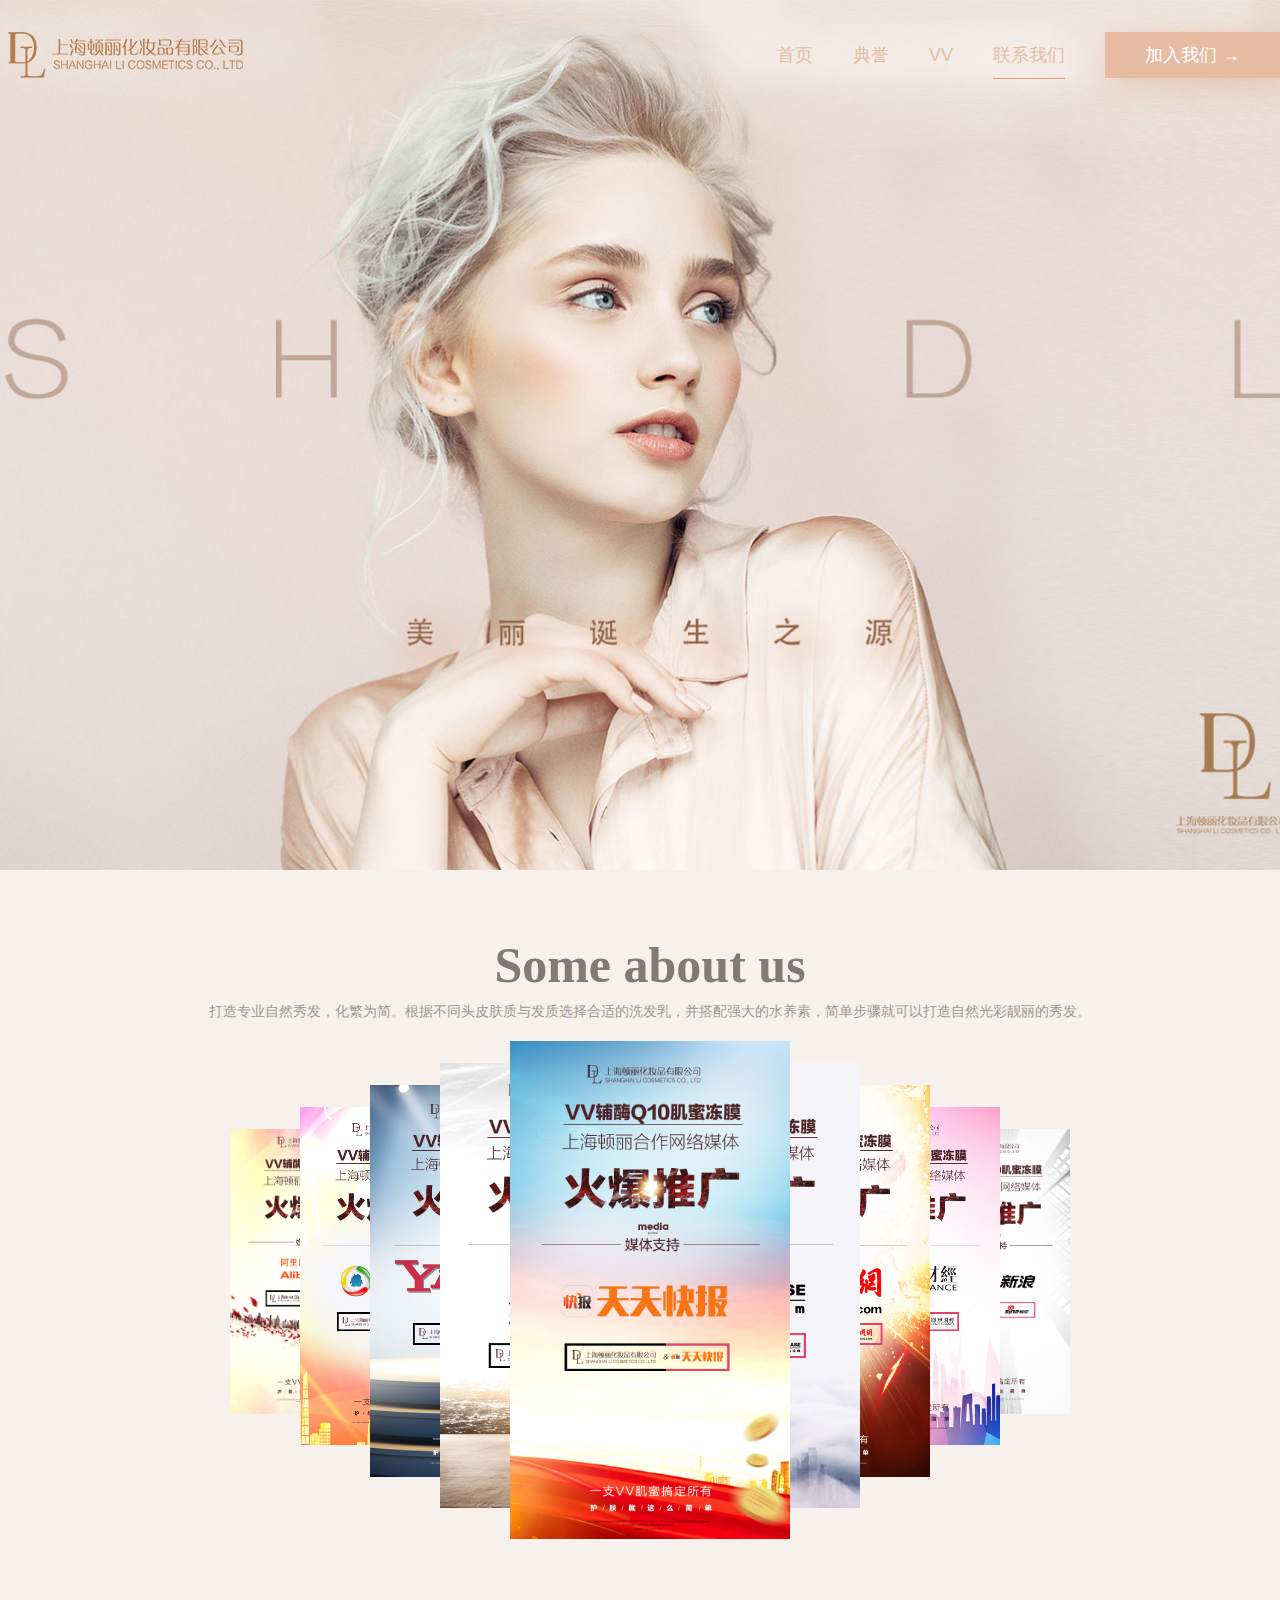
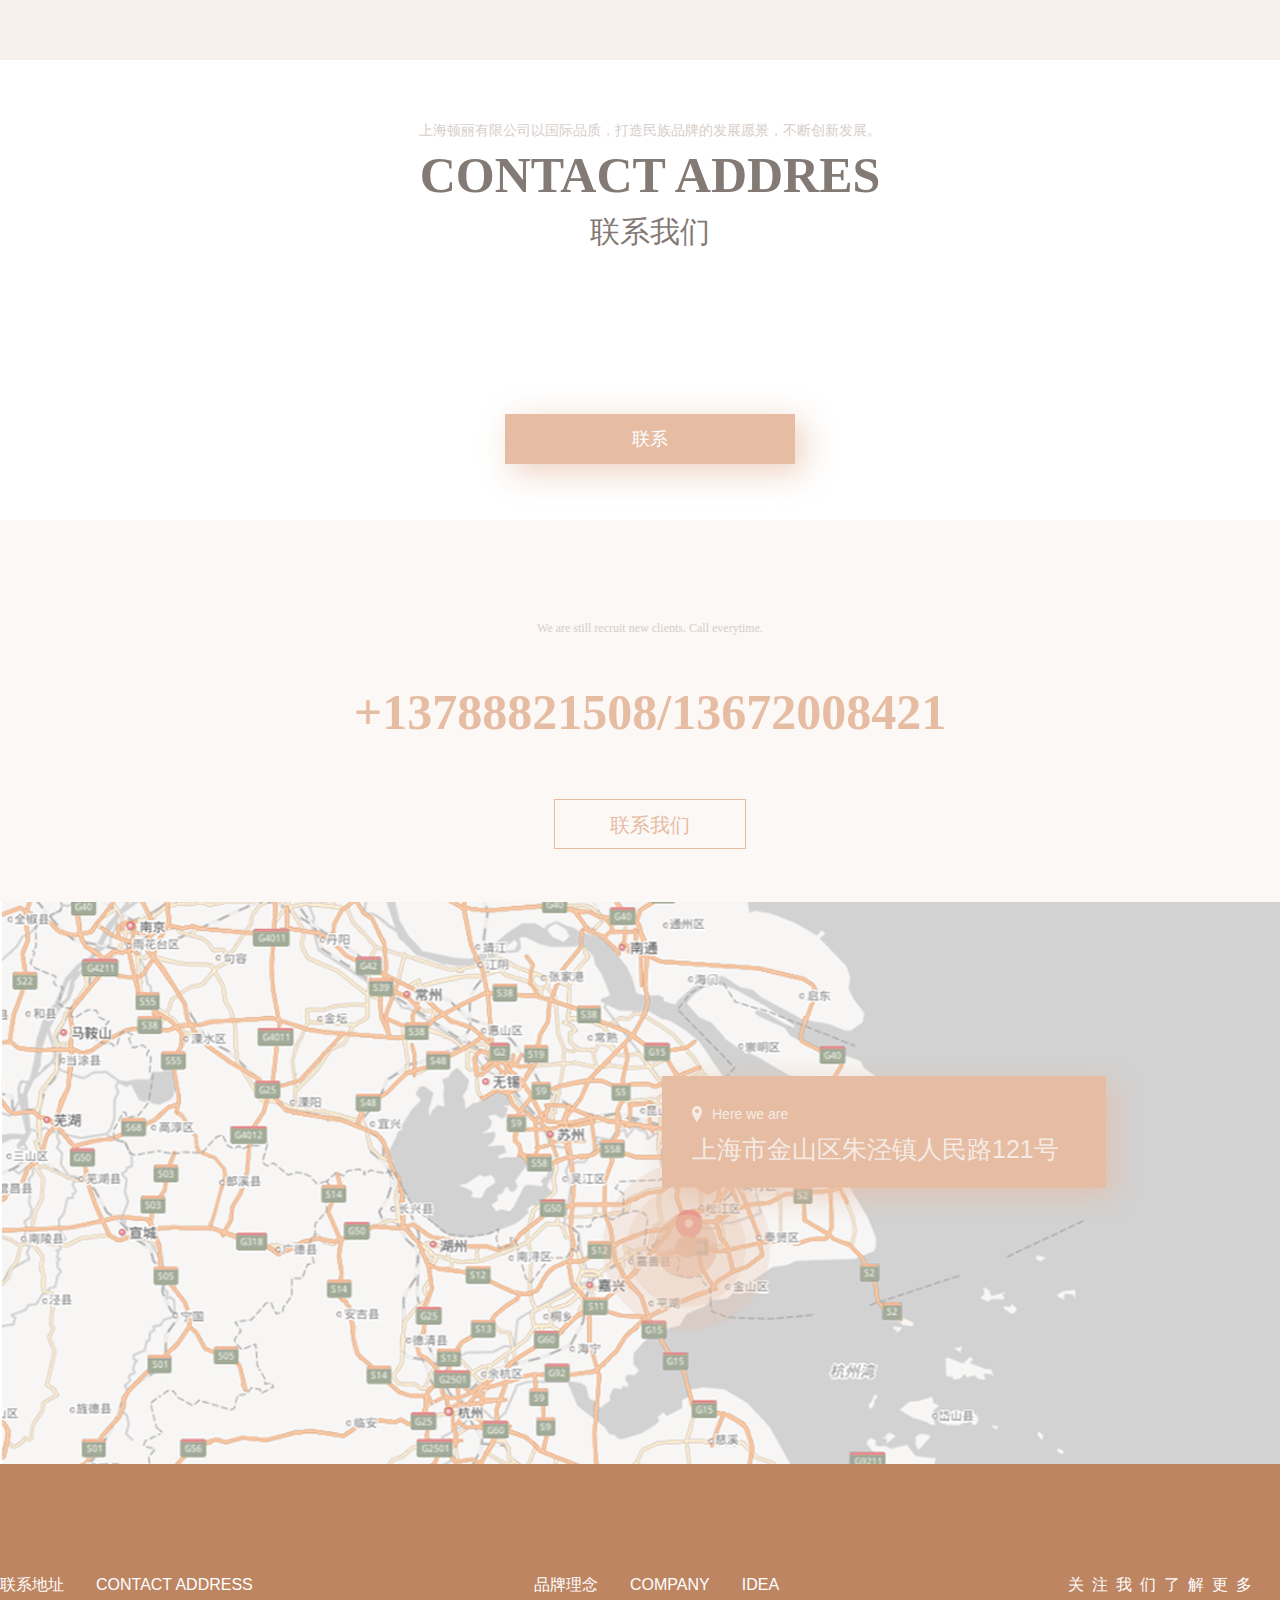
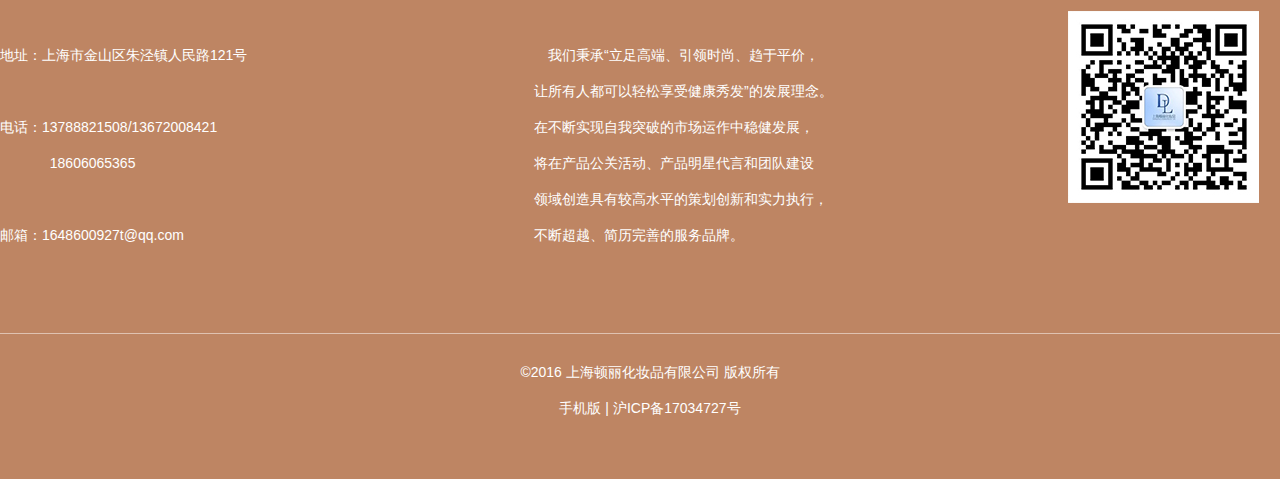
==== conactus/index.html @ 6d12d80c "update" ====
<!DOCTYPE html>
<html lang="en">
<head>
  <meta charset="UTF-8">
  <title>VV</title>
  <link href="../assets/normalize.css" rel="stylesheet">
  <link href="../assets/normal.css" rel="stylesheet">
  <link href="../assets/conactus.css" rel="stylesheet">
  <script type="text/javascript" src="../assets/jquery-1.11.0.min.js"></script>
  <script type="text/javascript" src="../assets/jQuery-easing.js"></script>
  <script type="text/javascript" src="../assets/jQuery-jcImgScroll.js"></script>
  <script type="text/javascript">
    $(function(){
      $('#row6banner').jcImgScroll({
        arrow : {
          width:140,
          height:500,
          x:60,
          y:0
        },
        width :280, //设置图片宽度
        height:500, //设置图片高度
        imgtop:22,//每张图片的上下偏移量
        imgleft:-10,//每张图片的左边偏移量
        imgwidth:30,//每张图片的宽度偏移量
        imgheight:44,//每张图片的高度偏移量
        count : 9,
        offsetX : 60,
        NumBtn : false,
        title:false,
        setZoom:.8
      });
    });
  </script>
</head>
<body>
  <header class="navigation container">
    <div class="content">
      <div class="logo pull-left"></div>
      <ul class="nav-list pull-right">
        <li><a href="../">首页</a></li>
        <li><a href="../dianyu">典誉</a></li>
        <li><a href="../vv">VV</a></li>
        <li class="active"><a href="../conactus">联系我们</a></li>
        <li class="join"><a href="../conactus">加入我们 →</a></li>
      </ul>
      <div class="clearfix"></div>
    </div>
  </header>
  <section class="container row1">
  </section>
  <section class="container row2">
    <div class="content">
      <div class="toptext">Some about us</div>
      <div class="maintext">打造专业自然秀发，化繁为简。根据不同头皮肤质与发质选择合适的洗发乳，并搭配强大的水养素，简单步骤就可以打造自然光彩靓丽的秀发。</div>
      <div id="row6banner" class="jcImgScroll">
        <ul>
          <li><a path="../assets/images/conactus-scroll/1.jpg"></a></li>
          <li><a path="../assets/images/conactus-scroll/2.jpg"></a></li>
          <li><a path="../assets/images/conactus-scroll/3.jpg"></a></li>
          <li><a path="../assets/images/conactus-scroll/4.jpg"></a></li>
          <li><a path="../assets/images/conactus-scroll/5.jpg"></a></li>
          <li><a path="../assets/images/conactus-scroll/6.jpg"></a></li>
          <li><a path="../assets/images/conactus-scroll/7.jpg"></a></li>
          <li><a path="../assets/images/conactus-scroll/8.jpg"></a></li>
          <li><a path="../assets/images/conactus-scroll/9.jpg"></a></li>
        </ul>
      </div>
    </div>
  </section>
  <section class="container row3">
    <div class="content">
      <div class="toptext">上海顿丽有限公司以国际品质，打造民族品牌的发展愿景，不断创新发展。</div>
      <div class="maintext">CONTACT ADDRES</div>
      <div class="bottomtext">联系我们</div>
      <a class="conact" href="">联系</a>
    </div>
  </section>
  <section class="container row4">
    <div class="content">
      <div class="toptext">We are still recruit new clients. Call everytime.</div>
      <div class="maintext">+13788821508/13672008421</div>
      <a class="conactus" href="./conactus">联系我们</a>
      <div class="map">
        <div class="point">
          <div class="pointtext">Here we are</div>
          <div class="pointmaintext">上海市金山区朱泾镇人民路121号</div>
        </div>
      </div>
    </div>
  </section>
  <footer class="footer container">
    <div class="content">
      <div class="list">
        <div class="title">联系地址&emsp;&emsp;CONTACT ADDRESS</div>
        <div class="listcontent">
          地址：上海市金山区朱泾镇人民路121号<br><br>
          电话：13788821508/13672008421<br>
          &emsp;&emsp;&emsp;&nbsp;&nbsp;18606065365<br><br>
          邮箱：1648600927t@qq.com
        </div>
      </div>
      <div class="list">
        <div class="title">品牌理念&emsp;&emsp;COMPANY&emsp;&emsp;IDEA</div>
        <div class="listcontent">
          　我们秉承“立足高端、引领时尚、趋于平价，<br>
          让所有人都可以轻松享受健康秀发”的发展理念。<br>
          在不断实现自我突破的市场运作中稳健发展，<br>
          将在产品公关活动、产品明星代言和团队建设<br>
          领域创造具有较高水平的策划创新和实力执行，<br>
          不断超越、简历完善的服务品牌。
        </div>
      </div>
      <div class="list2">
        <div class="title">关注我们了解更多</div>
        <img class="qrcode" src="../assets/images/qrcode.jpg">
      </div>
      <div class="clearfix"></div>
      <div class="copyright">
        ©2016 上海顿丽化妆品有限公司 版权所有<br>
        手机版 | 沪ICP备17034727号
      </div>
    </div>
  </footer>
</body>
</html>
---- assets/normal.css ----
.clearfix:before,
.clearfix:after {
  display: table;
  content: " ";
}
.clearfix:after {
  clear: both;
}
.center-block {
  display: block;
  margin-right: auto;
  margin-left: auto;
}
.pull-right {
  float: right !important;
}
.pull-left {
  float: left !important;
}
.hide {
  display: none !important;
}
.show {
  display: block !important;
}
.invisible {
  visibility: hidden;
}
.text-hide {
  font: 0/0 a;
  color: transparent;
  text-shadow: none;
  background-color: transparent;
  border: 0;
}
.hidden {
  display: none !important;
}
.affix {
  position: fixed;
}
.container {
  width: 100%;
}
.container .content {
  width: 1300px;
  margin: 0 auto;
}

.navigation {
  position: absolute;
  top: 0;
  height: 110px;
  z-index: 900;
}

.navigation .content {
  height: 110px;
  padding: 32px 0;
}

.navigation .content .logo {
  width: 244px;
  height: 46px;
  background-image: url("./images/logo.png");
}

.navigation .content .nav-list {
  font-size: 18px;
}

.navigation .content .nav-list li {
  float: left;
  list-style: none;
  line-height: 46px;
  margin: 0 20px;
}

.navigation .content .nav-list li.active {
  border-bottom: 1px solid #dc9d78;
}

.navigation .content .nav-list li.join {
  background: #e6bca3;
  padding: 0 40px;
  box-shadow: 8px 8px 32px 0px rgba(230, 188, 163, 0.7);
}

.navigation .content .nav-list li.join a {
  color: #fff;
}

.navigation .content .nav-list li a {
  color: #e6bca3;
}

.footer {
  width: 100%;
  background-color: #be8563;
}

.footer .content {
  width: 1300px;
  height: 615px;
  color: #fff;
  padding-top: 110px;
  background-color: #be8563;
}

.footer .content .list {
  width: 534px;
  float: left;
}

.footer .content .list .title {
  font-size: 16px;
}

.footer .content .list .listcontent {
  margin-top: 40px;
  font-size: 14px;
  line-height: 36px;
}

.footer .content .list2 {
  float: left;
}

.footer .content .list2 .title {
  font-size: 16px;
  letter-spacing: 8px;
}

.footer .content .list2 .qrcode {
  display: block;
  width: 191px;
  height: 192px;
  margin-top: 14px;
}

.footer .content .copyright {
  width: 100%;
  border-top: 1px solid rgba(255, 255, 255, .5);
  padding-top: 20px;
  text-align: center;
  line-height: 36px;
  margin-top: 80px;
}
---- assets/conactus.css ----
.row1 {
  min-width: 1300px;
  height: 870px;
  background-color: #fef9f5;
  background-image: url("./images/conactus-row1.jpg");
  background-repeat: no-repeat;
  background-size: cover;
  background-position: center;
}

.row2 {
  background-color: #f7f1ed;
}

.row2 .content {
  height: 790px;
  padding-top: 60px;
  position: relative;
  background-color: #f7f1ed;
}

.jcImgScroll{position:relative;height:540px;margin:20px auto 0 auto;}
.jcImgScroll li{border:1px solid #ccc;}
.jcImgScroll li a{background:#fff;display:block;position:relative;z-index:99;}

.jcImgScroll li img,.jcImgScroll li,.jcImgScroll em,.jcImgScroll dl{display:none;border:0 none;}
.jcImgScroll li img{width: 100%;height: 100%;}
.jcImgScroll em.sPrev{
  left: 0!important;
  width: 50%!important;
  height: 100%!important;
}
.jcImgScroll em.sNext{
  left: 50%!important;
  width: 50%!important;
  height: 100%!important;
}
.jcImgScroll dl dd{background:url(images/NumBtn.png) no-repeat 0 bottom;text-indent:-9em;}
.jcImgScroll dl dd:hover,.jcImgScroll dl dd.curr{background-position:0 0;}

.row2 .content .toptext {
  color: #837a75;
  font-size: 50px;
  font-weight: bold;
  text-align: center;
  font-family: "Bodoni 72";
}

.row2 .content .maintext {
  font-size: 14px;
  color: #9f9793;
  text-align: center;
}

.row3 .content {
  height: 460px;
  padding-top: 60px;
  position: relative;
}

.row3 .content .toptext {
  font-size: 14px;
  color: #d6cec9;
  text-align: center;
}

.row3 .content .maintext {
  color: #837a75;
  font-size: 50px;
  font-weight: bold;
  text-align: center;
  font-family: "Bodoni 72";
}

.row3 .content .bottomtext {
  font-size: 30px;
  color: #837a75;
  text-align: center;
}

.row3 .content .conact {
  display: block;
  width: 290px;
  height: 50px;
  line-height: 50px;
  font-size: 18px;
  color: #fff;
  text-align: center;
  margin: 160px auto 0;
  background-color: #e6bca3;
  box-shadow: 8px 8px 32px 0 rgba(230, 188, 163, 0.7);
}

.row4 {
  background: #fbf8f6;
}

.row4 .content {
  height: 944px;
  padding-top: 100px;
  position: relative;
  background: #fbf8f6;
}

.row4 .content .toptext {
  font-size: 12px;
  color: #d6cec9;
  text-align: center;
  font-family: "Avenir Next";
}

.row4 .content .maintext {
  font-size: 50px;
  color: #e6bca3;
  text-align: center;
  font-family: "Bodoni 72";
  font-weight: bold;
  margin-top: 40px;
}

.row4 .content .conactus {
  width: 192px;
  height: 50px;
  border: 1px solid #e6bca3;
  text-align: center;
  font-size: 20px;
  color: #e6bca3;
  line-height: 50px;
  display: block;
  margin: 50px auto 0;
}

.row4 .content .map {
  width: 100%;
  height: 562px;
  background-image: url("./images/map.jpg");
  position: absolute;
  bottom: 0;
}

.row4 .content .map .point {
  width: 504px;
  height: 176px;
  margin-top: 152px;
  margin-left: 640px;
  padding: 52px;
  color: #f5ebe5;
  background-image: url("./images/pointbox.png");
}

.row4 .content .map .point .pointtext {
  background-image: url("./images/pin.png");
  background-repeat: no-repeat;
  background-size: 10px 16px;
  line-height: 16px;
  text-indent: 20px;
}

.row4 .content .map .point .pointmaintext {
  margin-top: 10px;
  font-size: 25px;
}
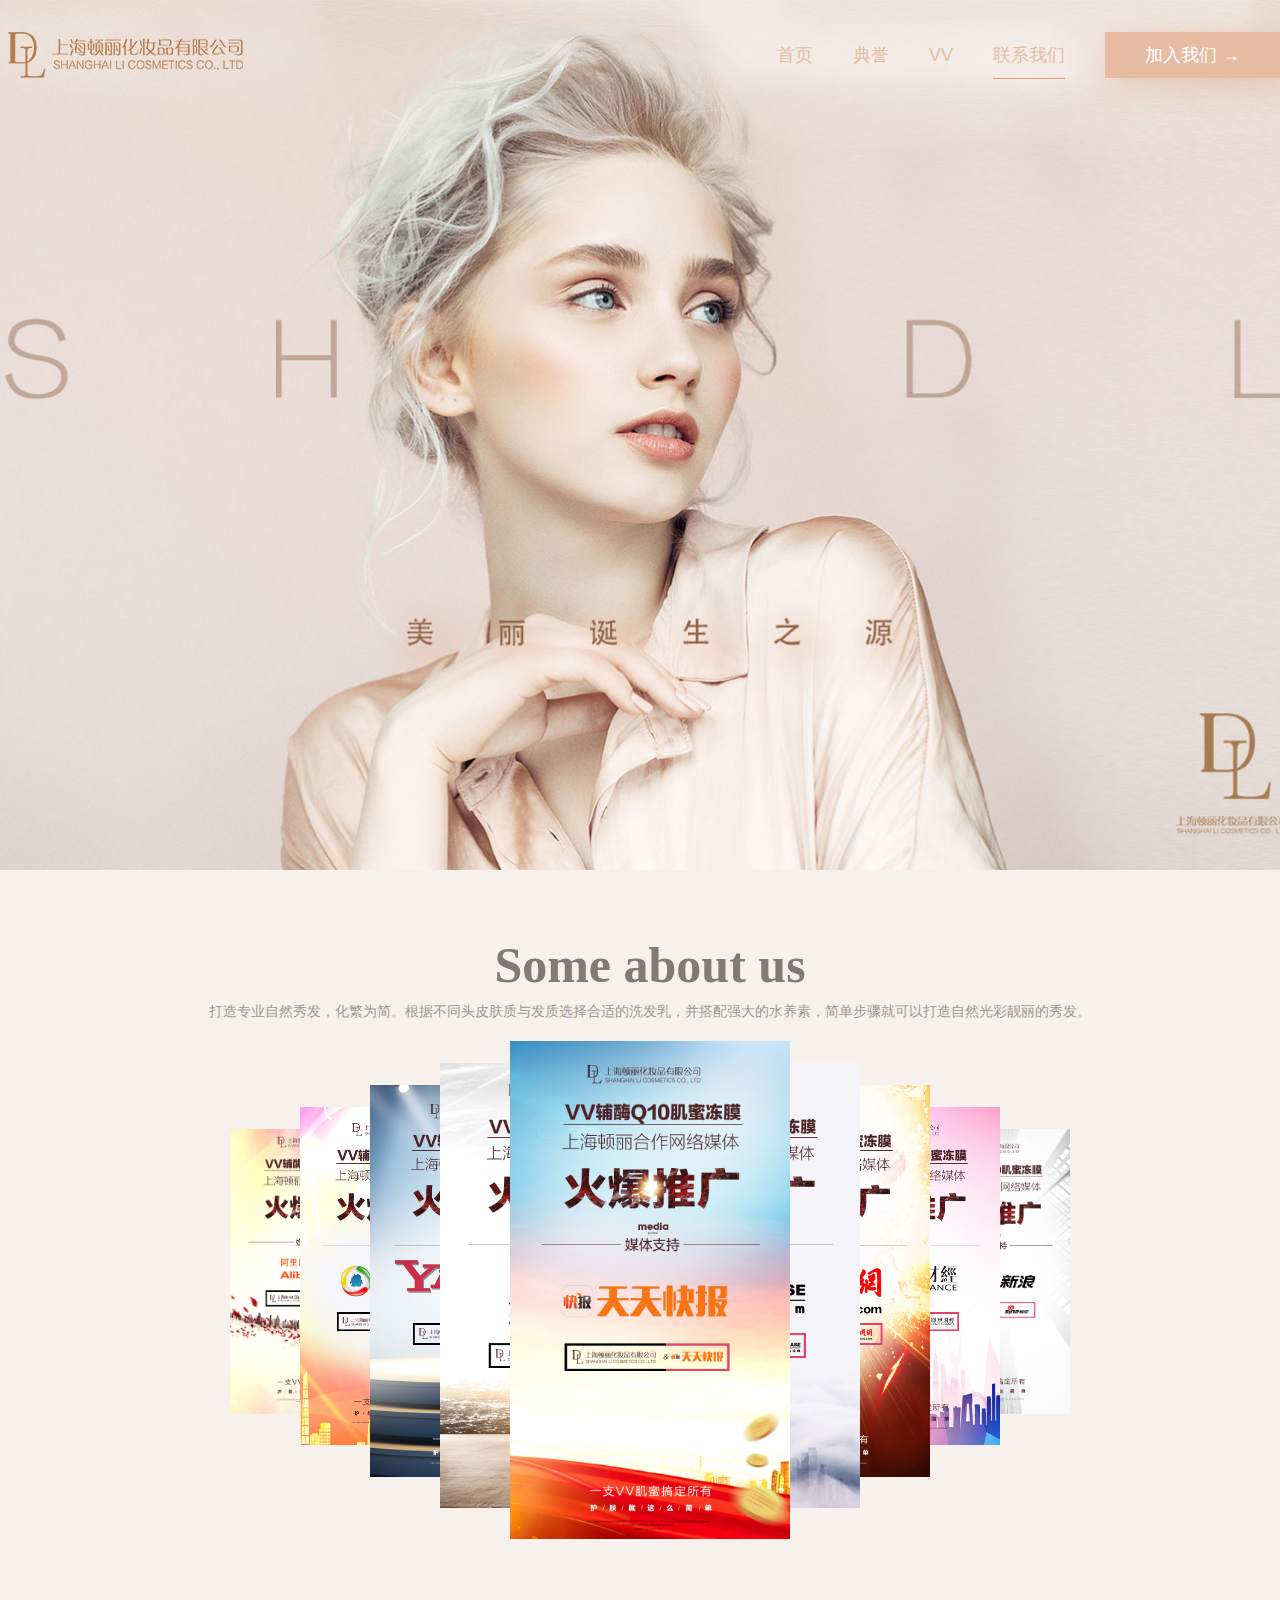
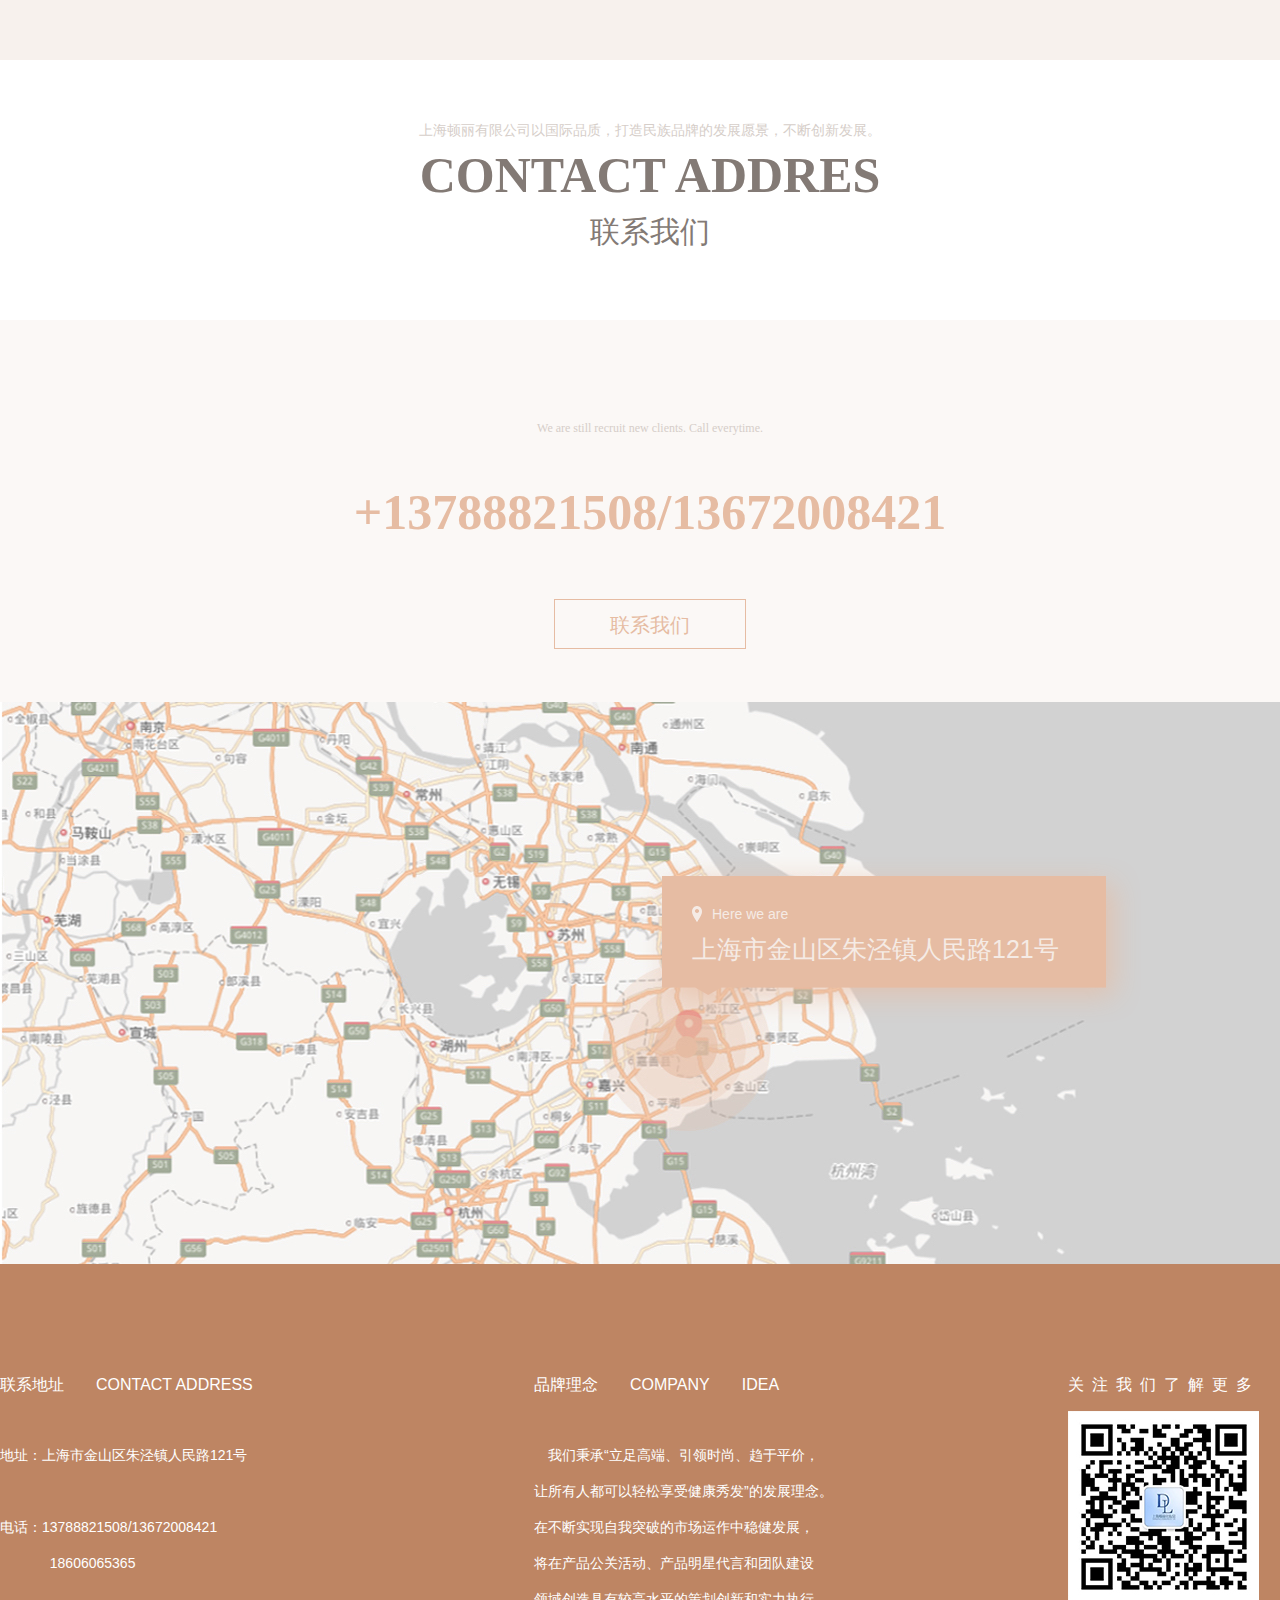
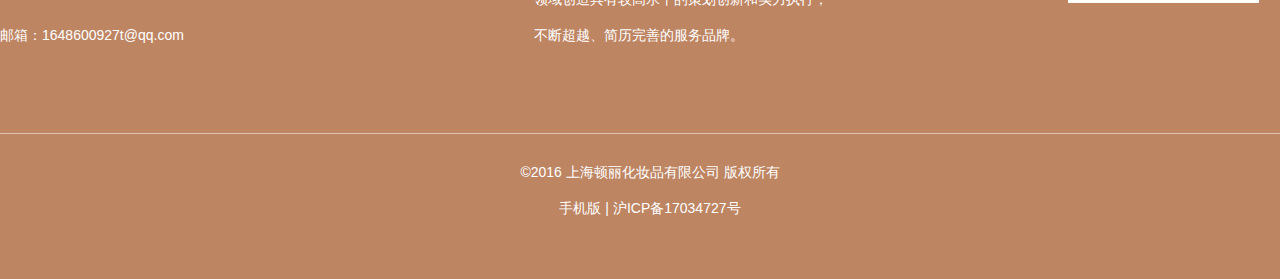
==== commit 7625e029: "update" ====
--- a/conactus/index.html
+++ b/conactus/index.html
@@ -73,7 +73,7 @@
       <div class="toptext">上海顿丽有限公司以国际品质，打造民族品牌的发展愿景，不断创新发展。</div>
       <div class="maintext">CONTACT ADDRES</div>
       <div class="bottomtext">联系我们</div>
-      <a class="conact" href="">联系</a>
+      <!--<a class="conact" href="">联系</a>-->
     </div>
   </section>
   <section class="container row4">
--- a/assets/normal.css
+++ b/assets/normal.css
@@ -1,3 +1,13 @@
+@font-face{
+  src:url("Bodoni 72.ttc");
+  font-family: webfont;
+}
+
+@font-face{
+  src:url("Avenir Next.ttc");
+  font-family: webfont;
+}
+
 .clearfix:before,
 .clearfix:after {
   display: table;
--- a/assets/conactus.css
+++ b/assets/conactus.css
@@ -53,7 +53,7 @@
 }
 
 .row3 .content {
-  height: 460px;
+  height: 260px;
   padding-top: 60px;
   position: relative;
 }
